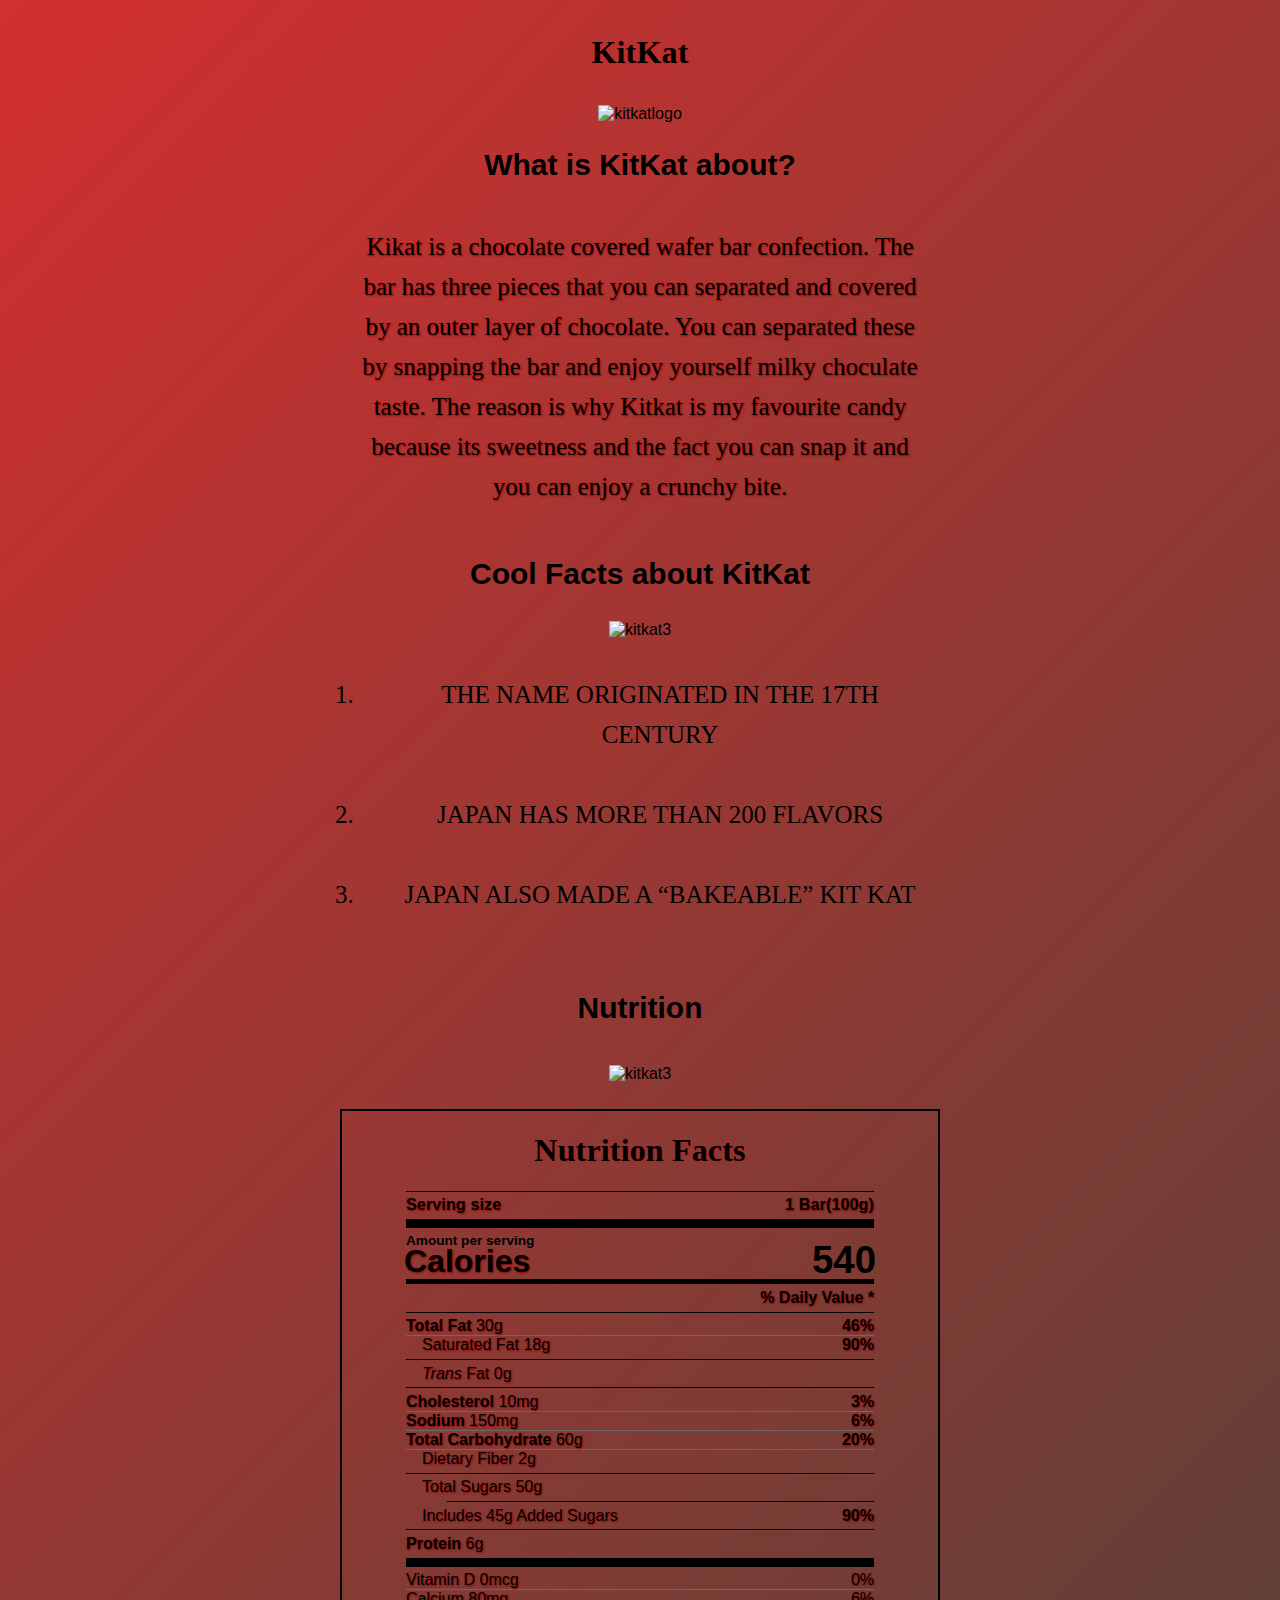
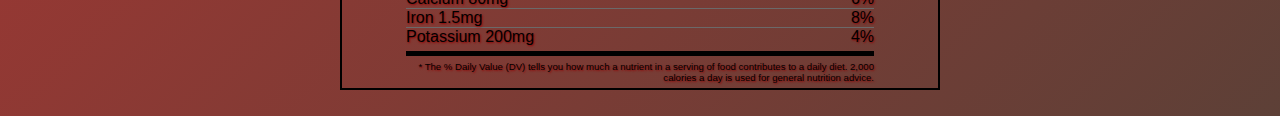
==== assignment3/index.html @ 6422f574 "Add files via upload" ====
<!DOCTYPE html>
<html lang="en">
<head>
    <meta charset="UTF-8">
    <meta name="viewport" content="width=device-width, initial-scale=1.0">
    <title>Assignment 3|| How Sweet Is This!</title>
    <link rel="stylesheet" href ="styles.css">
    <link rel="stylesheet" href="https://fonts.googleapis.com/css2?family=Lato:ital,wght@0,100;0,300;0,400;0,700;0,900;1,100;1,300;1,400;1,700;1,900&family=Poppins:ital,wght@0,100;0,200;0,300;0,400;0,500;0,600;0,700;0,800;0,900;1,100;1,200;1,300;1,400;1,500;1,600;1,700;1,800;1,900&display=swap">
</head>
<body>

    <header class="logo">
        <h1>KitKat</h1>
    </header>
    <main>
        <img src="img/logokitkat.png" alt="kitkatlogo">
        <section id="About">
            <h2>What is KitKat about?</h2>
            <p>Kikat is a chocolate covered wafer bar confection. The bar has three pieces that you can separated and covered by an outer layer of chocolate. You can separated these by snapping the bar and enjoy yourself milky choculate taste. The reason is why Kitkat is my favourite candy because its sweetness and the fact you can snap it and you can enjoy a crunchy bite.</p>
        </section>

        <section id="Facts">
            <h3>Cool Facts about KitKat</h3>
            <img src="img/kitkatmain.png" alt="kitkat3">
            <ol>
                <li>THE NAME ORIGINATED IN THE 17TH CENTURY</li>
                <li>JAPAN HAS MORE THAN 200 FLAVORS</li>
                <li>JAPAN ALSO MADE A “BAKEABLE” KIT KAT</li>
              </ol>
        </section>
    </main>

    <h4>Nutrition</h4>
    <img src="img/twokitkat.png" alt="kitkat3">
    <div class="label">
        <header>
          <h1 class="bold">Nutrition Facts</h1>
          <div class="divider"></div>
          <p class="bold">Serving size <span>1 Bar(100g)</span></p>
        </header>
        <div class="divider large"></div>
        <div class="calories-info">
          <div class="left-container">
            <h2 class="bold small-text">Amount per serving</h2>
            <p>Calories</p>
          </div>
          <span>540</span>
        </div>
        <div class="divider medium"></div>
        <div class="daily-value small-text">
          <p class="bold right no-divider">% Daily Value *</p>
          <div class="divider"></div>
          <p><span><span class="bold">Total Fat</span> 30g</span> <span class="bold">46%</span></p>
          <p class="indent no-divider">Saturated Fat 18g <span class="bold">90%</span></p>
          <div class="divider"></div>
          <p class="indent no-divider"><span><i>Trans</i> Fat 0g</span></p>
          <div class="divider"></div>
          <p><span><span class="bold">Cholesterol</span> 10mg</span> <span class="bold">3%</span></p>
          <p><span><span class="bold">Sodium</span> 150mg</span> <span class="bold">6%</span></p>
          <p><span><span class="bold">Total Carbohydrate</span> 60g</span> <span class="bold">20%</span></p>
          <p class="indent no-divider">Dietary Fiber 2g</p>
          <div class="divider"></div>
          <p class="indent no-divider">Total Sugars 50g</p>
          <div class="divider double-indent"></div>
          <p class="indent no-divider">Includes 45g Added Sugars <span class="bold">90%</span></p>
          <div class="divider"></div>
          <p class="no-divider"><span><span class="bold">Protein</span> 6g</span></p>
          <div class="divider large"></div>
          <p>Vitamin D 0mcg <span>0%</span></p>
          <p>Calcium 80mg <span>6%</span></p>
          <p>Iron 1.5mg <span>8%</span></p>
          <p class="no-divider">Potassium 200mg <span>4%</span></p>
        </div>
        <div class="divider medium"></div>
        <p class="note">* The % Daily Value (DV) tells you how much a nutrient in a serving of food contributes to a daily
          diet. 2,000 calories a day is used for general nutrition advice.</p>
      </div>
</body>
</html>
---- assignment3/styles.css ----
body{
    text-align: center; 
    font-family: 'Open Sans', sans-serif;
    margin: 0;
    padding: 0;
    font-size: 1rem;
    display: flex;
    flex-direction: column;
    justify-content: center;
    align-items: center;
    min-height: 100vh;
    background: linear-gradient(135deg, #d32f2f, #5d4037 );
 }
 
 * {
     box-sizing: border-box;
   }
   
   html {
     font-size: 16px;
   }
   
   .label {
     border: 2px solid black;
     width: 90%;
     max-width: 600px;
     margin: 2% auto;
     padding: 0 5%;
     text-align: right;
   }
   
   header  {
     text-align: center;
     margin: 1% 0;
     letter-spacing: 0.01em;
     font-size: 2.5vm;
     background-image: url('candy1.png'), url('pattern.svg');
     background-blend-mode: overlay;
 }
 h1{
     font-family: Georgia;
     color: black;
     text-shadow: 1px 1px 2px rgba(255, 0, 0, 0.5);
     font-size: 2.5vm;
     
 
 }
   
   p {
     margin: 0;
     display: flex;
     justify-content: space-between;
     font-size: 1rem;
     color: #000000;
     text-shadow: 1px 1px 2px rgba(150, 0, 0, 255);
   }
   
   .divider {
     border-bottom: 1px solid black;
     margin: 1% 0;
   }
   
   .bold {
     font-weight: 800;
   }
   
   .large {
     height: 1vh;
   }
   
   .large, .medium {
     background-color: black;
     border: 0;
   }
   
   .medium {
     height: 5px;
     background-color: #000000;
   }
   
   .small-text {
     font-size: 0.85rem;
   }
   
   
   .calories-info {
     display: flex;
     justify-content: space-between;
     align-items: flex-end;
   }
   
   .calories-info h2 {
     margin: 0;
   }
   
   .left-container p {
     margin: -5px -2px;
     font-size: 2em;
     font-weight: 700;
   }
   
   .calories-info span {
     margin: -7px -2px;
     font-size: 2.4em;
     font-weight: 700;
   }
   
   .right {
     justify-content: flex-end;
   }
   
   .indent {
     margin-left: 1em;
   }
   
   .double-indent {
     margin-left: 3em;
   }
   
   .daily-value p:not(.no-divider) {
     border-bottom: 1px solid #6b6969;
   }
   
   .note {
     font-size: 0.6rem;
     margin: 5px 0;
   }
 
 #About p{
     font-family: Georgia;
     font-size: 25px;
     line-height: 1.6;
     max-width: 600px; 
     margin: 0 auto; 
     padding: 20px; 
     
 }
 h2, h3, h4 {
     font-size: 30px;
 }
 
 
 #Facts li{
     font-family: Georgia;
     font-size: 25px;
     line-height: 1.6;
     max-width: 600px; 
     margin: 0 auto; 
     padding: 20px; 
 }
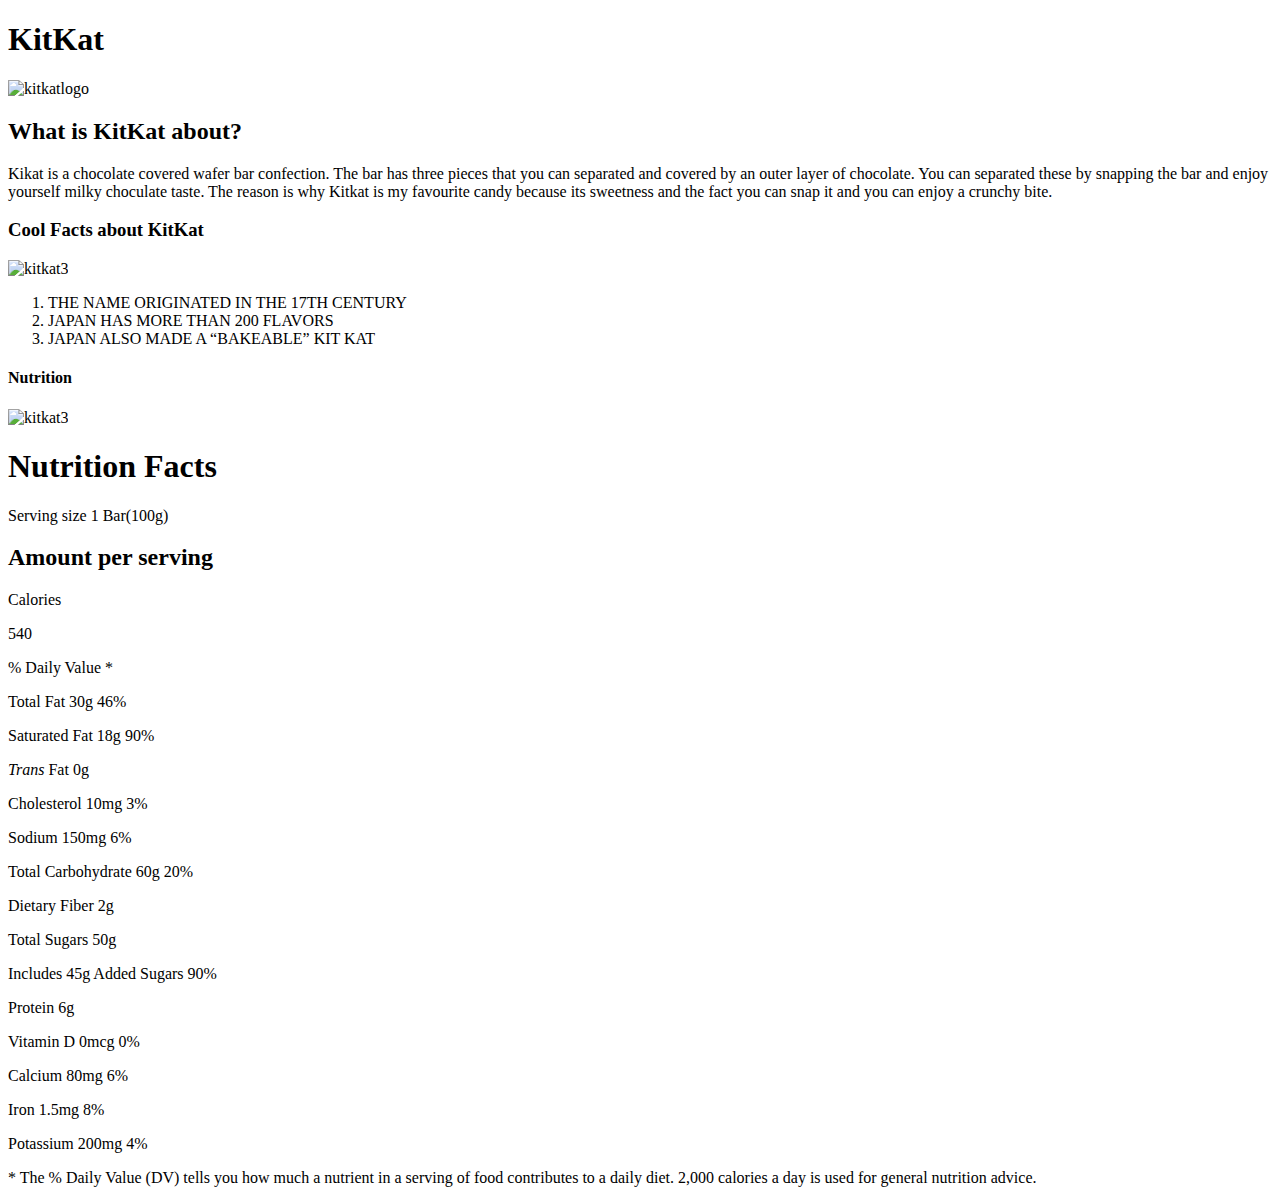
==== commit f6e5fc71: "Update index.html" ====
--- a/assignment3/index.html
+++ b/assignment3/index.html
@@ -4,7 +4,7 @@
     <meta charset="UTF-8">
     <meta name="viewport" content="width=device-width, initial-scale=1.0">
     <title>Assignment 3|| How Sweet Is This!</title>
-    <link rel="stylesheet" href ="styles.css">
+    <link rel="stylesheet" href ="assignment3/styles.css">
     <link rel="stylesheet" href="https://fonts.googleapis.com/css2?family=Lato:ital,wght@0,100;0,300;0,400;0,700;0,900;1,100;1,300;1,400;1,700;1,900&family=Poppins:ital,wght@0,100;0,200;0,300;0,400;0,500;0,600;0,700;0,800;0,900;1,100;1,200;1,300;1,400;1,500;1,600;1,700;1,800;1,900&display=swap">
 </head>
 <body>
@@ -13,7 +13,7 @@
         <h1>KitKat</h1>
     </header>
     <main>
-        <img src="img/logokitkat.png" alt="kitkatlogo">
+        <img src="assignment3/img/logokitkat.png" alt="kitkatlogo">
         <section id="About">
             <h2>What is KitKat about?</h2>
             <p>Kikat is a chocolate covered wafer bar confection. The bar has three pieces that you can separated and covered by an outer layer of chocolate. You can separated these by snapping the bar and enjoy yourself milky choculate taste. The reason is why Kitkat is my favourite candy because its sweetness and the fact you can snap it and you can enjoy a crunchy bite.</p>
@@ -21,7 +21,7 @@
 
         <section id="Facts">
             <h3>Cool Facts about KitKat</h3>
-            <img src="img/kitkatmain.png" alt="kitkat3">
+            <img src="assignment3/img/kitkatmain.png" alt="kitkat3">
             <ol>
                 <li>THE NAME ORIGINATED IN THE 17TH CENTURY</li>
                 <li>JAPAN HAS MORE THAN 200 FLAVORS</li>
@@ -31,7 +31,7 @@
     </main>
 
     <h4>Nutrition</h4>
-    <img src="img/twokitkat.png" alt="kitkat3">
+    <img src="assignment3/img/twokitkat.png" alt="kitkat3">
     <div class="label">
         <header>
           <h1 class="bold">Nutrition Facts</h1>
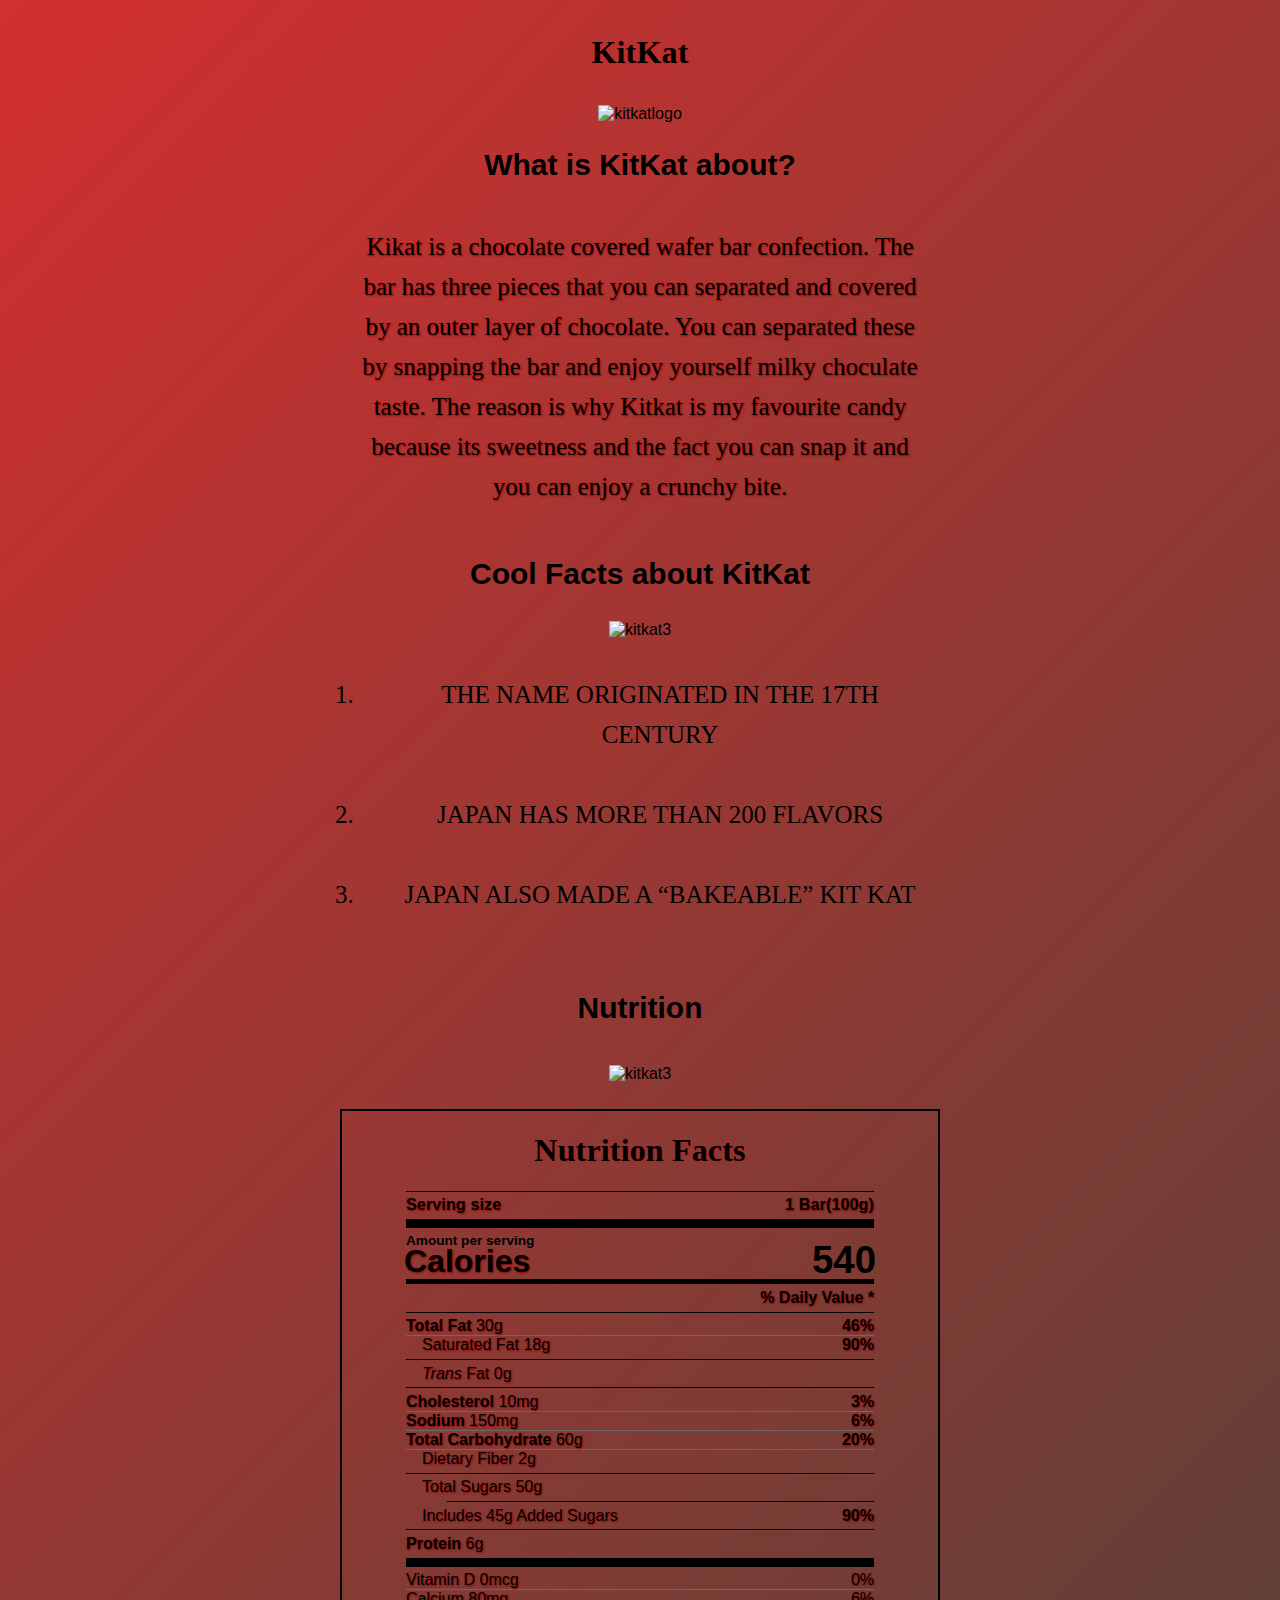
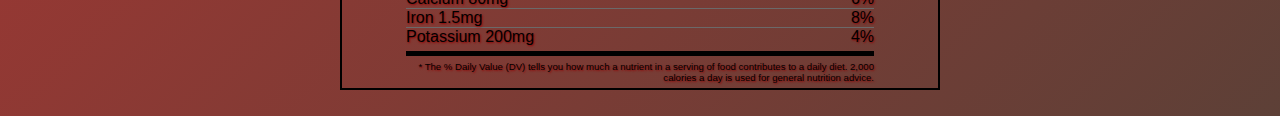
==== commit 6e4f72b8: "Update index.html" ====
--- a/assignment3/index.html
+++ b/assignment3/index.html
@@ -4,7 +4,7 @@
     <meta charset="UTF-8">
     <meta name="viewport" content="width=device-width, initial-scale=1.0">
     <title>Assignment 3|| How Sweet Is This!</title>
-    <link rel="stylesheet" href ="assignment3/styles.css">
+    <link rel="stylesheet" href ="styles.css">
     <link rel="stylesheet" href="https://fonts.googleapis.com/css2?family=Lato:ital,wght@0,100;0,300;0,400;0,700;0,900;1,100;1,300;1,400;1,700;1,900&family=Poppins:ital,wght@0,100;0,200;0,300;0,400;0,500;0,600;0,700;0,800;0,900;1,100;1,200;1,300;1,400;1,500;1,600;1,700;1,800;1,900&display=swap">
 </head>
 <body>
@@ -13,7 +13,7 @@
         <h1>KitKat</h1>
     </header>
     <main>
-        <img src="assignment3/img/logokitkat.png" alt="kitkatlogo">
+        <img src="img/logokitkat.png" alt="kitkatlogo">
         <section id="About">
             <h2>What is KitKat about?</h2>
             <p>Kikat is a chocolate covered wafer bar confection. The bar has three pieces that you can separated and covered by an outer layer of chocolate. You can separated these by snapping the bar and enjoy yourself milky choculate taste. The reason is why Kitkat is my favourite candy because its sweetness and the fact you can snap it and you can enjoy a crunchy bite.</p>
@@ -21,7 +21,7 @@
 
         <section id="Facts">
             <h3>Cool Facts about KitKat</h3>
-            <img src="assignment3/img/kitkatmain.png" alt="kitkat3">
+            <img src="img/kitkatmain.png" alt="kitkat3">
             <ol>
                 <li>THE NAME ORIGINATED IN THE 17TH CENTURY</li>
                 <li>JAPAN HAS MORE THAN 200 FLAVORS</li>
@@ -31,7 +31,7 @@
     </main>
 
     <h4>Nutrition</h4>
-    <img src="assignment3/img/twokitkat.png" alt="kitkat3">
+    <img src="img/twokitkat.png" alt="kitkat3">
     <div class="label">
         <header>
           <h1 class="bold">Nutrition Facts</h1>
--- a/assignment3/styles.css
+++ b/assignment3/styles.css
@@ -0,0 +1,150 @@
+body{
+    text-align: center; 
+    font-family: 'Open Sans', sans-serif;
+    margin: 0;
+    padding: 0;
+    font-size: 1rem;
+    display: flex;
+    flex-direction: column;
+    justify-content: center;
+    align-items: center;
+    min-height: 100vh;
+    background: linear-gradient(135deg, #d32f2f, #5d4037 );
+ }
+ 
+ * {
+     box-sizing: border-box;
+   }
+   
+   html {
+     font-size: 16px;
+   }
+   
+   .label {
+     border: 2px solid black;
+     width: 90%;
+     max-width: 600px;
+     margin: 2% auto;
+     padding: 0 5%;
+     text-align: right;
+   }
+   
+   header  {
+     text-align: center;
+     margin: 1% 0;
+     letter-spacing: 0.01em;
+     font-size: 2.5vm;
+     background-image: url('candy1.png'), url('pattern.svg');
+     background-blend-mode: overlay;
+ }
+ h1{
+     font-family: Georgia;
+     color: black;
+     text-shadow: 1px 1px 2px rgba(255, 0, 0, 0.5);
+     font-size: 2.5vm;
+     
+ 
+ }
+   
+   p {
+     margin: 0;
+     display: flex;
+     justify-content: space-between;
+     font-size: 1rem;
+     color: #000000;
+     text-shadow: 1px 1px 2px rgba(150, 0, 0, 255);
+   }
+   
+   .divider {
+     border-bottom: 1px solid black;
+     margin: 1% 0;
+   }
+   
+   .bold {
+     font-weight: 800;
+   }
+   
+   .large {
+     height: 1vh;
+   }
+   
+   .large, .medium {
+     background-color: black;
+     border: 0;
+   }
+   
+   .medium {
+     height: 5px;
+     background-color: #000000;
+   }
+   
+   .small-text {
+     font-size: 0.85rem;
+   }
+   
+   
+   .calories-info {
+     display: flex;
+     justify-content: space-between;
+     align-items: flex-end;
+   }
+   
+   .calories-info h2 {
+     margin: 0;
+   }
+   
+   .left-container p {
+     margin: -5px -2px;
+     font-size: 2em;
+     font-weight: 700;
+   }
+   
+   .calories-info span {
+     margin: -7px -2px;
+     font-size: 2.4em;
+     font-weight: 700;
+   }
+   
+   .right {
+     justify-content: flex-end;
+   }
+   
+   .indent {
+     margin-left: 1em;
+   }
+   
+   .double-indent {
+     margin-left: 3em;
+   }
+   
+   .daily-value p:not(.no-divider) {
+     border-bottom: 1px solid #6b6969;
+   }
+   
+   .note {
+     font-size: 0.6rem;
+     margin: 5px 0;
+   }
+ 
+ #About p{
+     font-family: Georgia;
+     font-size: 25px;
+     line-height: 1.6;
+     max-width: 600px; 
+     margin: 0 auto; 
+     padding: 20px; 
+     
+ }
+ h2, h3, h4 {
+     font-size: 30px;
+ }
+ 
+ 
+ #Facts li{
+     font-family: Georgia;
+     font-size: 25px;
+     line-height: 1.6;
+     max-width: 600px; 
+     margin: 0 auto; 
+     padding: 20px; 
+ }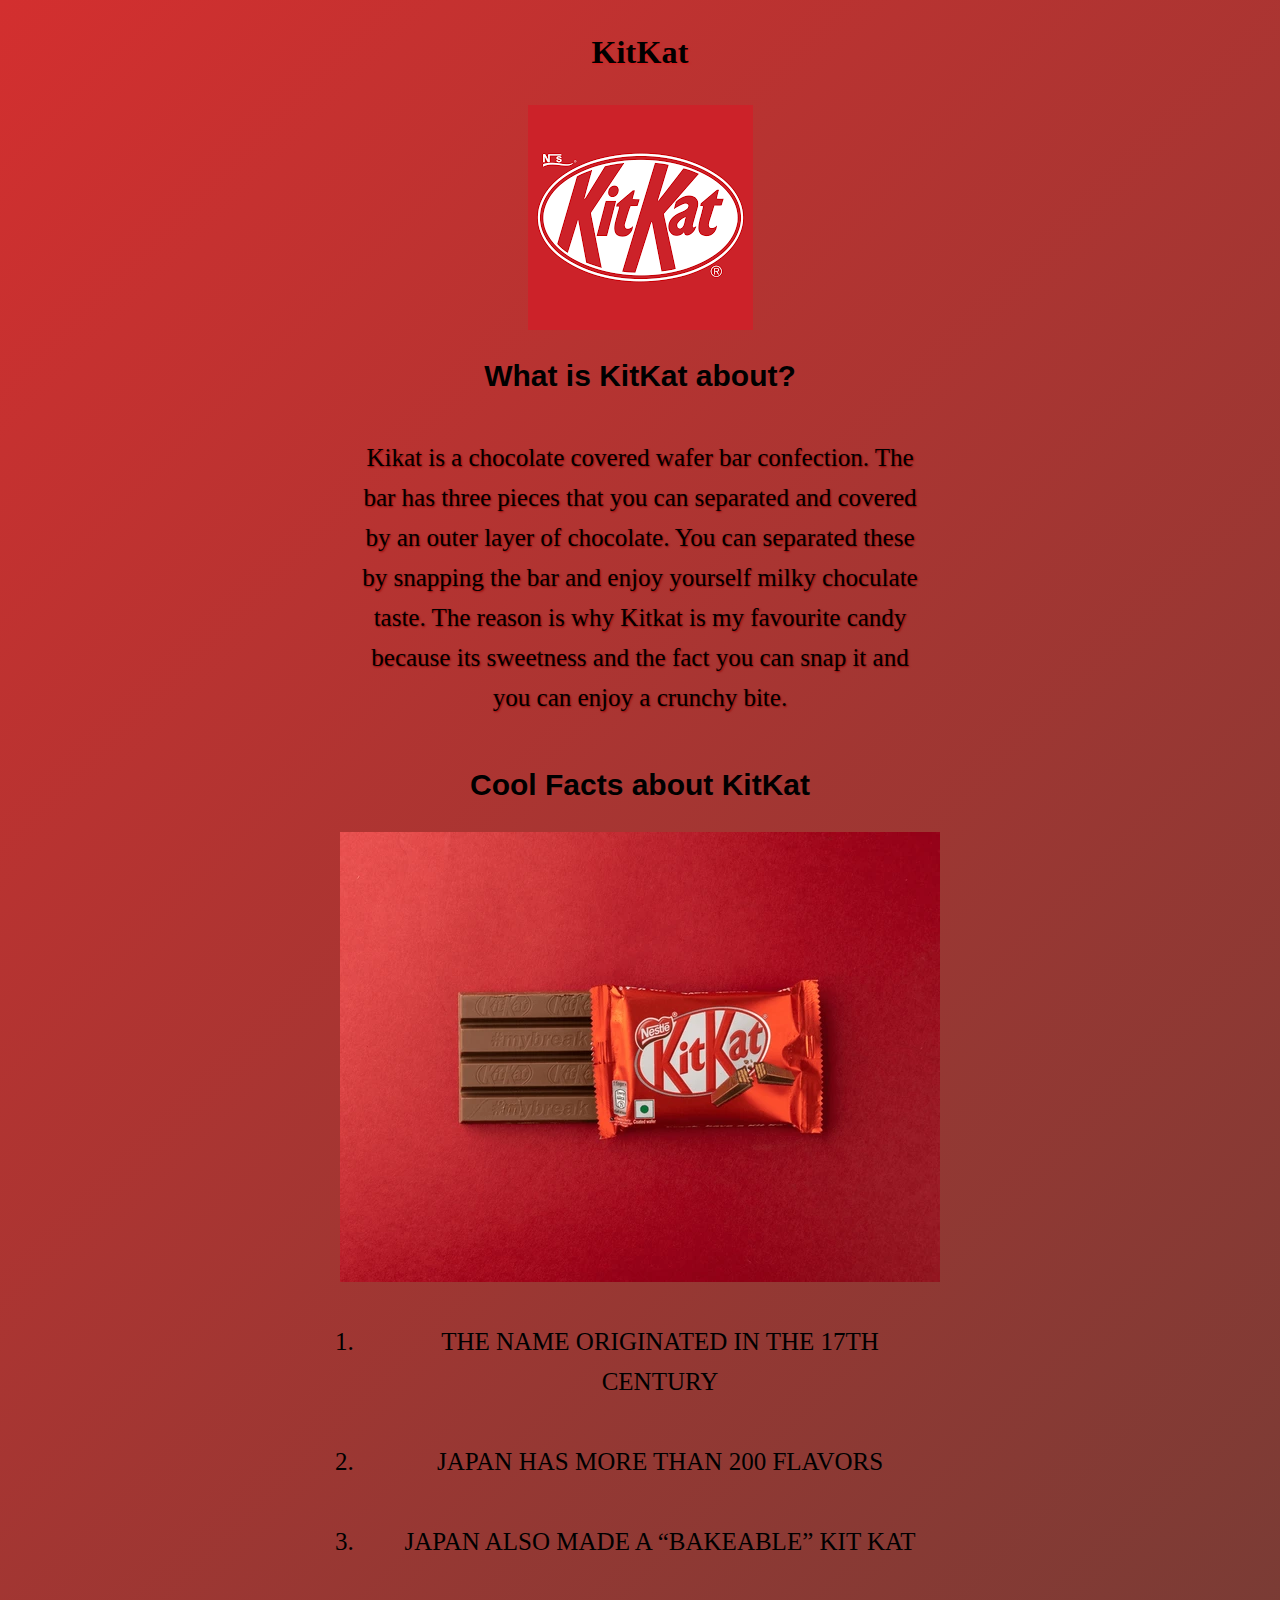
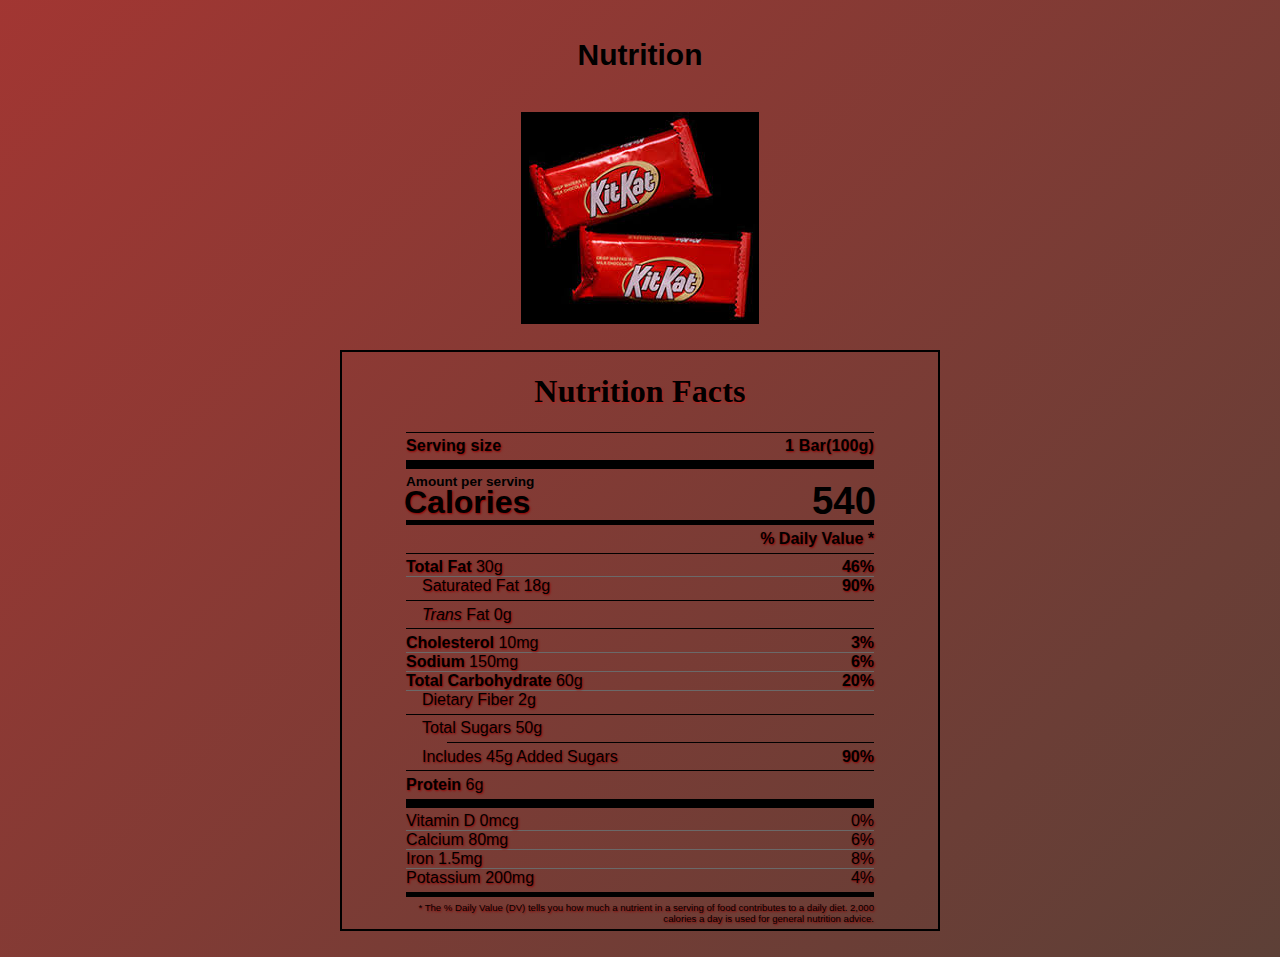
==== commit ebd115bb: "Update index.html" ====
--- a/assignment3/index.html
+++ b/assignment3/index.html
@@ -13,7 +13,7 @@
         <h1>KitKat</h1>
     </header>
     <main>
-        <img src="img/logokitkat.png" alt="kitkatlogo">
+        <img src="logokitkat.png" alt="kitkatlogo">
         <section id="About">
             <h2>What is KitKat about?</h2>
             <p>Kikat is a chocolate covered wafer bar confection. The bar has three pieces that you can separated and covered by an outer layer of chocolate. You can separated these by snapping the bar and enjoy yourself milky choculate taste. The reason is why Kitkat is my favourite candy because its sweetness and the fact you can snap it and you can enjoy a crunchy bite.</p>
@@ -21,7 +21,7 @@
 
         <section id="Facts">
             <h3>Cool Facts about KitKat</h3>
-            <img src="img/kitkatmain.png" alt="kitkat3">
+            <img src="kitkatmain.png" alt="kitkat3">
             <ol>
                 <li>THE NAME ORIGINATED IN THE 17TH CENTURY</li>
                 <li>JAPAN HAS MORE THAN 200 FLAVORS</li>
@@ -31,7 +31,7 @@
     </main>
 
     <h4>Nutrition</h4>
-    <img src="img/twokitkat.png" alt="kitkat3">
+    <img src="twokitkat.png" alt="kitkat3">
     <div class="label">
         <header>
           <h1 class="bold">Nutrition Facts</h1>
